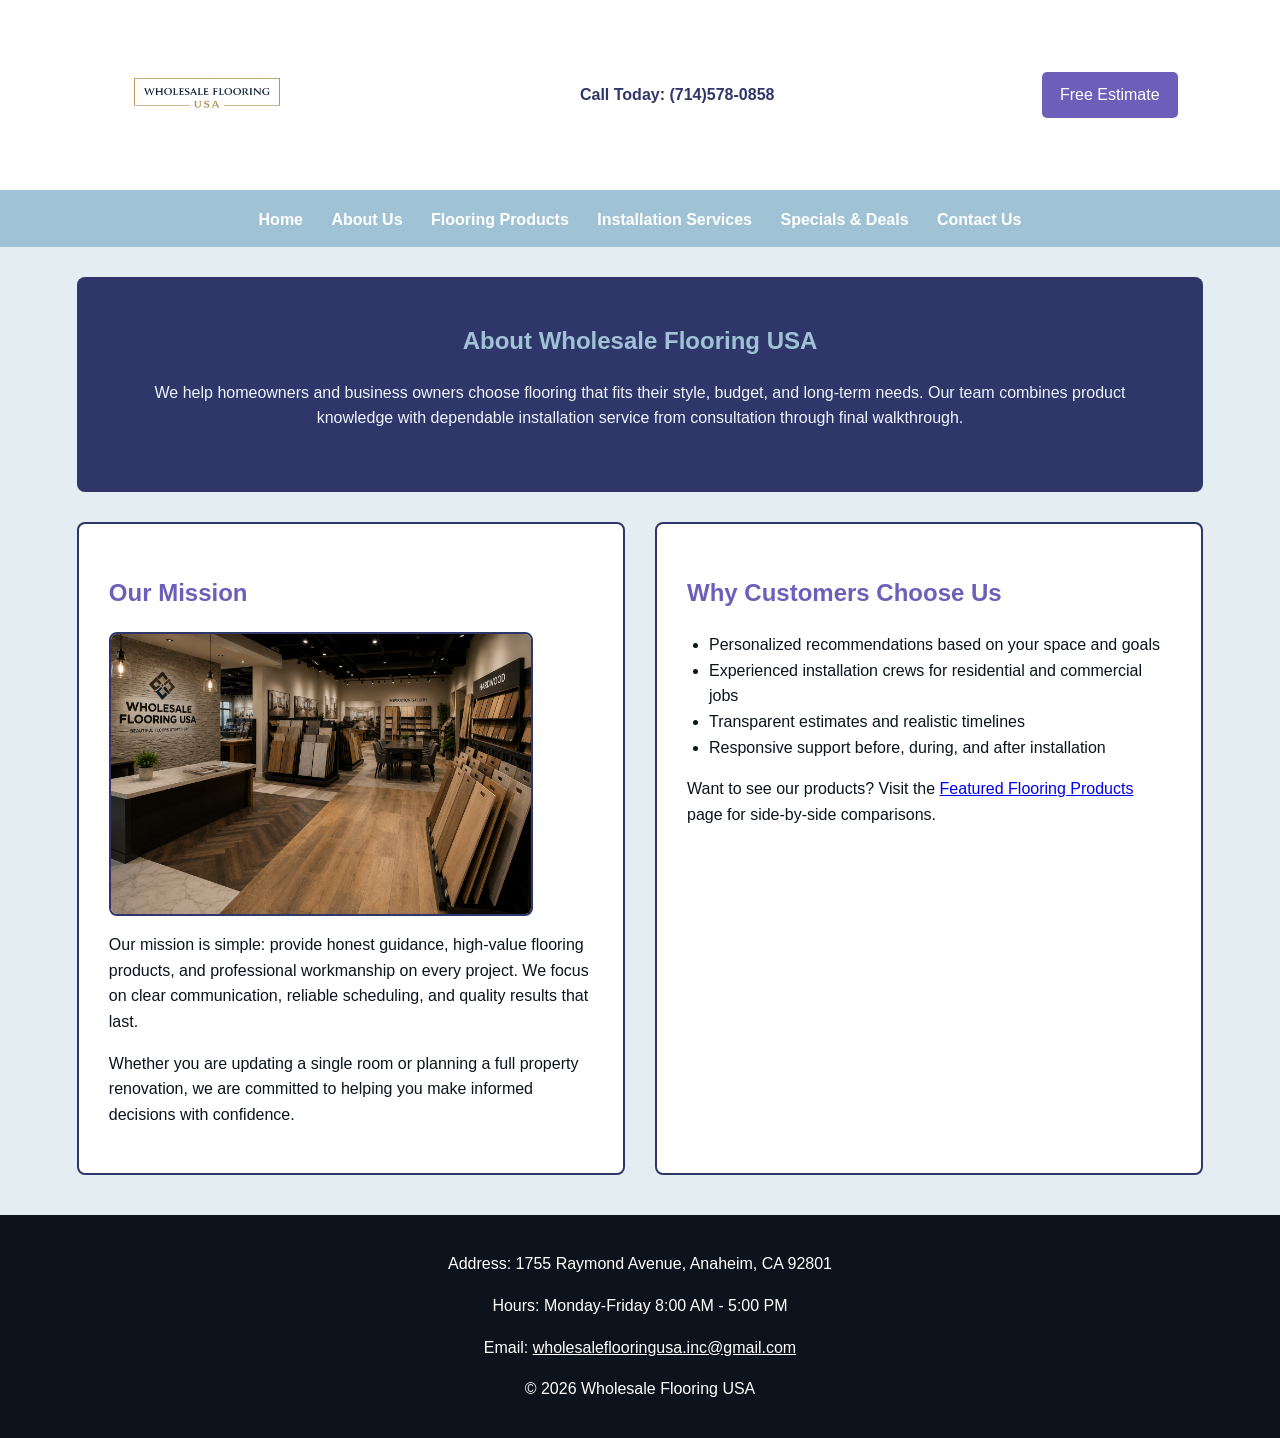
==== about-us.html @ 1b297aaf "Finalize CIS300 site pages, media, and links" ====
<!DOCTYPE html>
<html lang="en">
<head>
    <meta charset="UTF-8">
    <meta name="description" content="Learn about Wholesale Flooring USA, our mission, our service values, and why customers trust our team for residential and commercial flooring projects.">
    <meta name="keywords" content="about wholesale flooring usa, flooring company, flooring experts, customer service, local flooring team">
    <meta name="author" content="Zach Spiering">
    <meta name="viewport" content="width=device-width, initial-scale=1.0">
    <title>About Us | Wholesale Flooring USA</title>
    <link rel="stylesheet" href="styles.css">
</head>
<body>
    <header>
        <a href="index.html" class="logo-link" aria-label="Wholesale Flooring USA Home">
            <img src="logo.png" alt="Wholesale Flooring USA logo" class="logo-img">
        </a>
        <p class="phone">Call Today: (714)578-0858</p>
        <a href="index.html#estimate" class="button">Free Estimate</a>
    </header>

    <nav>
        <a href="index.html">Home</a>
        <a href="about-us.html">About Us</a>
        <a href="featured-flooring-products.html">Flooring Products</a>
        <a href="installation-services.html">Installation Services</a>
        <a href="#">Specials & Deals</a>
        <a href="index.html#estimate">Contact Us</a>
    </nav>

    <main>
        <section class="hero">
            <h1>About Wholesale Flooring USA</h1>
            <p>We help homeowners and business owners choose flooring that fits their style, budget, and long-term needs. Our team combines product knowledge with dependable installation service from consultation through final walkthrough.</p>
        </section>

        <section class="content-grid">
            <article class="card">
                <h2>Our Mission</h2>
                <img src="about-showroom.png" alt="Wholesale Flooring USA showroom and product display" class="service-photo">
                <p>Our mission is simple: provide honest guidance, high-value flooring products, and professional workmanship on every project. We focus on clear communication, reliable scheduling, and quality results that last.</p>
                <p>Whether you are updating a single room or planning a full property renovation, we are committed to helping you make informed decisions with confidence.</p>
            </article>

            <article class="card">
                <h2>Why Customers Choose Us</h2>
                <ul>
                    <li>Personalized recommendations based on your space and goals</li>
                    <li>Experienced installation crews for residential and commercial jobs</li>
                    <li>Transparent estimates and realistic timelines</li>
                    <li>Responsive support before, during, and after installation</li>
                </ul>
                <p>Want to see our products? Visit the <a href="featured-flooring-products.html">Featured Flooring Products</a> page for side-by-side comparisons.</p>
            </article>
        </section>
    </main>

    <footer>
        <p>Address: 1755 Raymond Avenue, Anaheim, CA 92801</p>
        <p>Hours: Monday-Friday 8:00 AM - 5:00 PM</p>
        <p>Email: <a href="index.html#estimate">wholesaleflooringusa.inc@gmail.com</a></p>
        <p>&copy; 2026 Wholesale Flooring USA</p>
    </footer>
</body>
</html>
---- styles.css ----
:root {
    --text: #0c131d;
    --background: #e3edf2;
    --primary: #9fc3d5;
    --secondary: #2f376a;
    --accent: #6d5fb9;
}

body {
    margin: 0;
    font-family: Arial, Helvetica, sans-serif;
    background-color: var(--background);
    color: var(--text);
    line-height: 1.6;
}

header {
    display: flex;
    justify-content: space-between;
    align-items: center;
    padding: 25px 8%;
    background-color: white;
    border-bottom: 3px solid var(--primary);
}

.logo {
    font-size: 1.6rem;
    font-weight: bold;
    color: var(--primary);
}

.logo-link {
    display: inline-flex;
    align-items: center;
    text-decoration: none;
}

.logo-img {
    display: block;
    width: auto;
    height: 140px;
    max-width: min(56vw, 520px);
    object-fit: contain;
}

.phone {
    font-weight: bold;
    color: var(--secondary);
}

.button {
    background-color: var(--accent);
    color: white;
    padding: 10px 18px;
    text-decoration: none;
    border-radius: 5px;
}

nav {
    background-color: var(--primary);
    padding: 14px;
    text-align: center;
}

nav a {
    color: white;
    text-decoration: none;
    margin: 0 12px;
    font-weight: bold;
}

nav a:hover {
    text-decoration: underline;
}

main {
    width: 88%;
    margin: 30px auto;
}

.hero {
    background-color: var(--secondary);
    padding: 45px;
    text-align: center;
    border-radius: 8px;
}

.hero h1 {
    margin-top: 0;
    color: var(--primary);
}

.hero p {
    color: #eef3ff;
}

.content-grid {
    display: grid;
    grid-template-columns: 1fr 1fr;
    gap: 30px;
    margin-top: 30px;
}

.products-grid {
    grid-template-columns: 1fr 2fr;
}

.card {
    background-color: white;
    padding: 30px;
    border: 2px solid var(--secondary);
    border-radius: 8px;
}

.card h2 {
    color: var(--accent);
}

.service-photo {
    width: 100%;
    max-width: 420px;
    height: auto;
    display: block;
    margin: 10px 0 16px;
    border: 2px solid var(--secondary);
    border-radius: 8px;
    background: #fff;
}

.promo-video {
    width: 100%;
    max-width: 100%;
    display: block;
    margin: 10px 0 18px;
    border: 2px solid var(--secondary);
    border-radius: 8px;
    background: #000;
}

.table-wrap {
    overflow-x: auto;
}

.pricing-table {
    width: 100%;
    border-collapse: collapse;
    min-width: 540px;
}

.pricing-table th,
.pricing-table td {
    border: 1px solid var(--secondary);
    padding: 10px 12px;
    text-align: left;
}

.pricing-table th {
    background-color: var(--secondary);
    color: #f5f8ff;
}

.pricing-table tr:nth-child(even) {
    background-color: #f2f6fb;
}

ul {
    padding-left: 22px;
}

form {
    display: flex;
    flex-direction: column;
}

label {
    margin-top: 12px;
    font-weight: bold;
}

input,
select,
textarea {
    padding: 10px;
    border: 1px solid #999;
    border-radius: 4px;
    font-size: 1rem;
}

button {
    margin-top: 18px;
    padding: 12px;
    background-color: var(--primary);
    color: white;
    border: none;
    border-radius: 5px;
    font-size: 1rem;
    cursor: pointer;
}

button:hover {
    background-color: var(--accent);
}

footer {
    background-color: var(--text);
    color: white;
    text-align: center;
    padding: 20px;
    margin-top: 40px;
}

footer a {
    color: white;
}

@media (max-width: 760px) {
    header {
        flex-wrap: wrap;
        gap: 10px;
    }

    .logo-img {
        height: 100px;
        max-width: 70vw;
    }
}
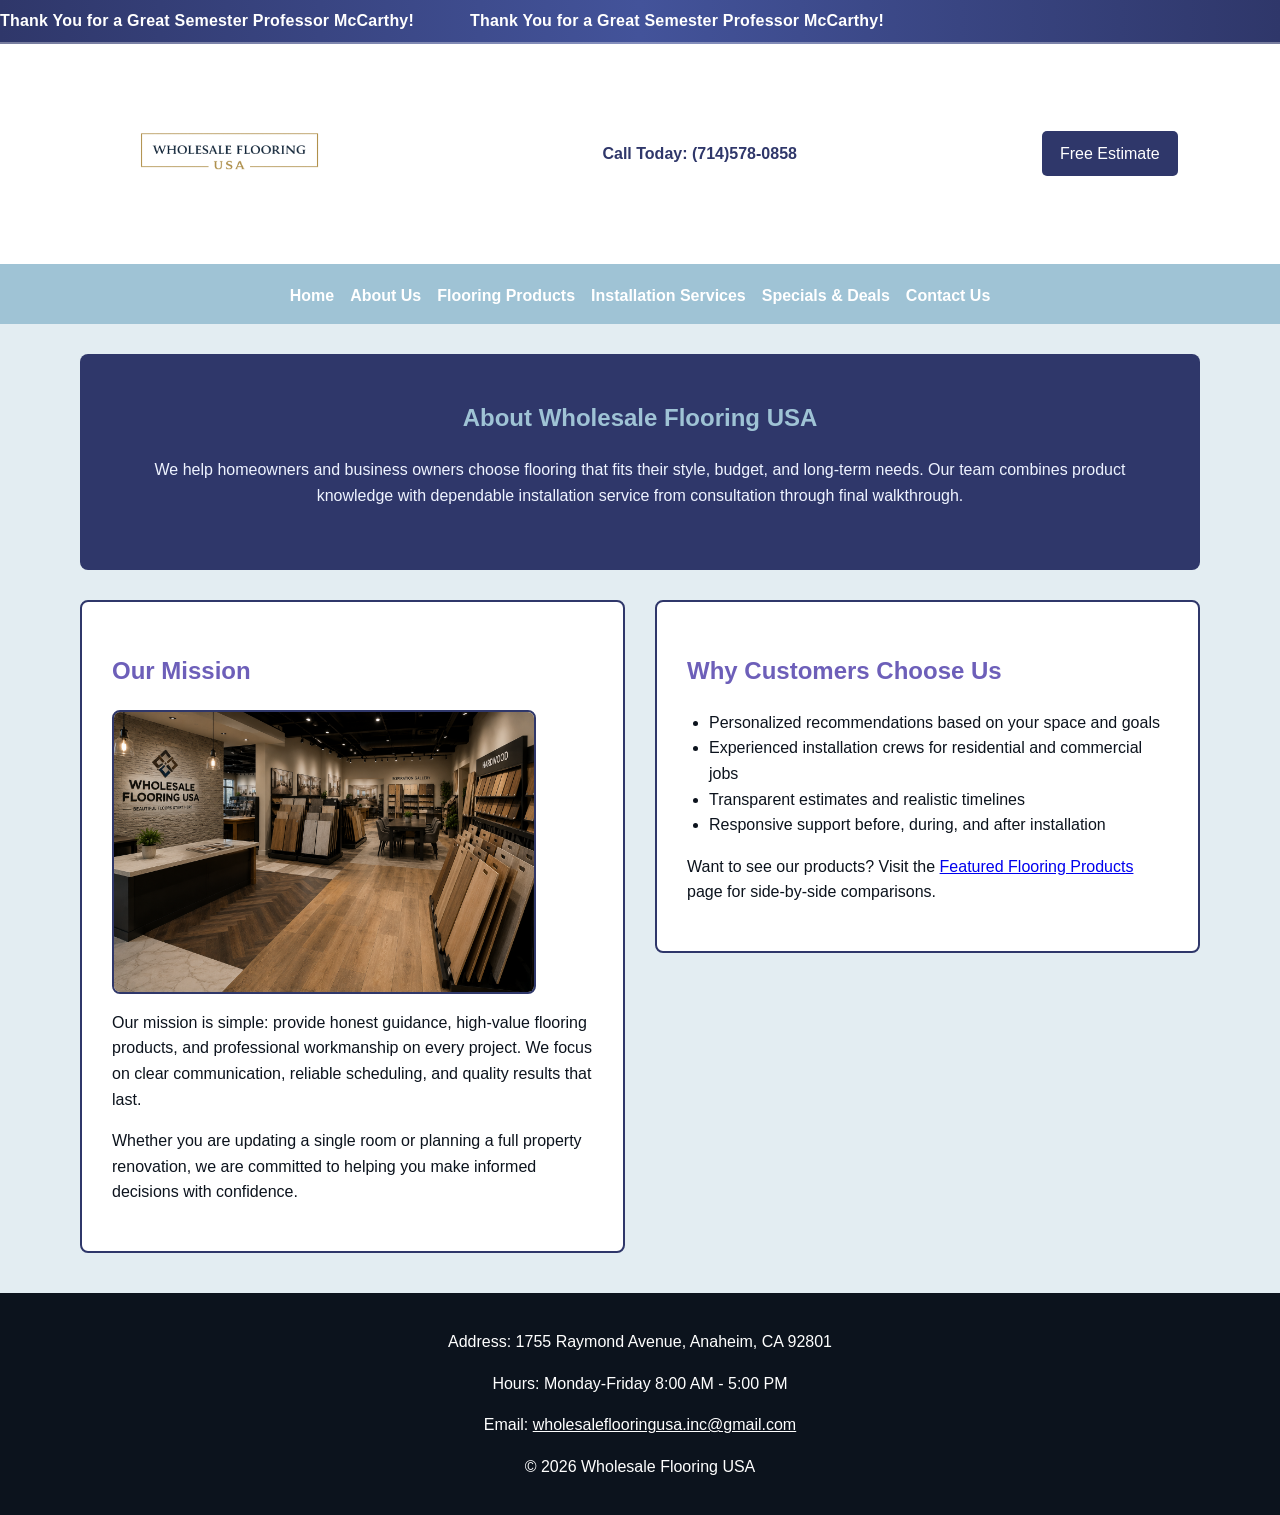
==== commit e040ea35: "Update table layout and add sitewide announcement carousel" ====
--- a/about-us.html
+++ b/about-us.html
@@ -10,6 +10,13 @@
     <link rel="stylesheet" href="styles.css">
 </head>
 <body>
+    <div class="announcement-carousel" aria-label="Semester thank-you message">
+        <div class="announcement-track">
+            <span>Thank You for a Great Semester Professor McCarthy!</span>
+            <span aria-hidden="true">Thank You for a Great Semester Professor McCarthy!</span>
+        </div>
+    </div>
+
     <header>
         <a href="index.html" class="logo-link" aria-label="Wholesale Flooring USA Home">
             <img src="logo.png" alt="Wholesale Flooring USA logo" class="logo-img">
@@ -19,12 +26,17 @@
     </header>
 
     <nav>
-        <a href="index.html">Home</a>
-        <a href="about-us.html">About Us</a>
-        <a href="featured-flooring-products.html">Flooring Products</a>
-        <a href="installation-services.html">Installation Services</a>
-        <a href="#">Specials & Deals</a>
-        <a href="index.html#estimate">Contact Us</a>
+        <div class="nav-inner">
+            <button class="nav-toggle" type="button" aria-expanded="false" aria-label="Toggle navigation menu">Menu</button>
+            <div class="nav-links">
+                <a href="index.html">Home</a>
+                <a href="about-us.html">About Us</a>
+                <a href="featured-flooring-products.html">Flooring Products</a>
+                <a href="installation-services.html">Installation Services</a>
+                <a href="#">Specials & Deals</a>
+                <a href="index.html#estimate">Contact Us</a>
+            </div>
+        </div>
     </nav>
 
     <main>
@@ -60,5 +72,6 @@
         <p>Email: <a href="index.html#estimate">wholesaleflooringusa.inc@gmail.com</a></p>
         <p>&copy; 2026 Wholesale Flooring USA</p>
     </footer>
+    <script src="script.js"></script>
 </body>
 </html>
--- a/styles.css
+++ b/styles.css
@@ -12,6 +12,38 @@
     background-color: var(--background);
     color: var(--text);
     line-height: 1.6;
+}
+
+.announcement-carousel {
+    background: linear-gradient(90deg, #2f376a, #43539a, #2f376a);
+    color: #ffffff;
+    border-bottom: 2px solid rgba(255, 255, 255, 0.35);
+    overflow: hidden;
+    white-space: nowrap;
+}
+
+.announcement-track {
+    display: inline-flex;
+    align-items: center;
+    gap: 56px;
+    min-width: 200%;
+    padding: 8px 0;
+    font-weight: bold;
+    letter-spacing: 0.2px;
+    animation: announcement-slide 16s linear infinite;
+}
+
+.announcement-track span {
+    display: inline-block;
+}
+
+@keyframes announcement-slide {
+    from {
+        transform: translateX(0);
+    }
+    to {
+        transform: translateX(-50%);
+    }
 }
 
 header {
@@ -38,8 +70,8 @@
 .logo-img {
     display: block;
     width: auto;
-    height: 140px;
-    max-width: min(56vw, 520px);
+    height: 170px;
+    max-width: min(62vw, 620px);
     object-fit: contain;
 }
 
@@ -49,7 +81,7 @@
 }
 
 .button {
-    background-color: var(--accent);
+    background-color: var(--secondary);
     color: white;
     padding: 10px 18px;
     text-decoration: none;
@@ -58,23 +90,51 @@
 
 nav {
     background-color: var(--primary);
-    padding: 14px;
-    text-align: center;
-}
-
-nav a {
+    padding: 12px 6%;
+}
+
+.nav-inner {
+    width: min(1120px, 100%);
+    margin: 0 auto;
+    display: flex;
+    align-items: center;
+    justify-content: center;
+    gap: 12px;
+}
+
+.nav-toggle {
+    display: none;
+    border: 2px solid rgba(255, 255, 255, 0.75);
+    background: rgba(255, 255, 255, 0.14);
+    color: white;
+    border-radius: 6px;
+    padding: 8px 12px;
+    font-size: 1rem;
+    font-weight: bold;
+    line-height: 1;
+    cursor: pointer;
+}
+
+.nav-links {
+    display: flex;
+    flex-wrap: wrap;
+    justify-content: center;
+    gap: 10px 16px;
+}
+
+.nav-links a {
     color: white;
     text-decoration: none;
-    margin: 0 12px;
-    font-weight: bold;
-}
-
-nav a:hover {
+    font-weight: bold;
+    padding: 4px 0;
+}
+
+.nav-links a:hover {
     text-decoration: underline;
 }
 
 main {
-    width: 88%;
+    width: min(1120px, 88%);
     margin: 30px auto;
 }
 
@@ -99,6 +159,7 @@
     grid-template-columns: 1fr 1fr;
     gap: 30px;
     margin-top: 30px;
+    align-items: start;
 }
 
 .products-grid {
@@ -144,14 +205,26 @@
 .pricing-table {
     width: 100%;
     border-collapse: collapse;
-    min-width: 540px;
+    min-width: 460px;
 }
 
 .pricing-table th,
 .pricing-table td {
     border: 1px solid var(--secondary);
-    padding: 10px 12px;
+    padding: 8px 10px;
     text-align: left;
+}
+
+.pricing-table th:nth-child(1),
+.pricing-table td:nth-child(1),
+.pricing-table th:nth-child(3),
+.pricing-table td:nth-child(3) {
+    width: 34%;
+}
+
+.pricing-table th:nth-child(2),
+.pricing-table td:nth-child(2) {
+    width: 32%;
 }
 
 .pricing-table th {
@@ -180,6 +253,8 @@
 input,
 select,
 textarea {
+    width: 100%;
+    box-sizing: border-box;
     padding: 10px;
     border: 1px solid #999;
     border-radius: 4px;
@@ -216,11 +291,162 @@
 @media (max-width: 760px) {
     header {
         flex-wrap: wrap;
+        gap: 8px;
+        justify-content: center;
+        padding: 14px 4%;
+        text-align: center;
+    }
+
+    .logo-img {
+        height: 120px;
+        max-width: 80vw;
+    }
+
+    .phone {
+        width: 100%;
+        margin: 0;
+    }
+
+    .button {
+        width: min(100%, 320px);
+        text-align: center;
+        padding: 12px 18px;
+        box-sizing: border-box;
+    }
+
+    nav {
+        padding: 10px 4%;
+    }
+
+    .nav-inner {
+        width: 100%;
+        flex-direction: column;
+        align-items: stretch;
         gap: 10px;
     }
 
+    .nav-toggle {
+        display: inline-flex;
+        align-items: center;
+        justify-content: center;
+        align-self: flex-end;
+        min-height: 42px;
+    }
+
+    .nav-links {
+        display: none;
+        width: 100%;
+        flex-direction: column;
+        gap: 8px;
+    }
+
+    .nav-links.open {
+        display: flex;
+    }
+
+    .nav-links a {
+        display: block;
+        line-height: 1.35;
+        padding: 10px 12px;
+        border-radius: 6px;
+        text-align: center;
+        background: rgba(255, 255, 255, 0.14);
+    }
+
+    main {
+        width: 92%;
+        margin: 20px auto;
+    }
+
+    .hero {
+        padding: 20px 14px;
+    }
+
+    .hero h1 {
+        margin-bottom: 8px;
+        line-height: 1.2;
+    }
+
+    .hero p {
+        margin-bottom: 0;
+    }
+
+    .content-grid,
+    .products-grid {
+        grid-template-columns: 1fr;
+        gap: 18px;
+    }
+
+    .card {
+        padding: 22px;
+    }
+
+    footer {
+        padding: 18px 14px;
+    }
+}
+
+@media (min-width: 761px) and (max-width: 1024px) {
+    header {
+        padding: 16px 5%;
+    }
+
     .logo-img {
-        height: 100px;
-        max-width: 70vw;
-    }
-}
+        height: 140px;
+        max-width: 56vw;
+    }
+
+    nav {
+        padding: 10px 4%;
+    }
+
+    .nav-inner {
+        gap: 10px;
+    }
+
+    .nav-links {
+        gap: 8px 14px;
+    }
+
+    main {
+        width: 92%;
+        margin: 24px auto;
+    }
+
+    .hero {
+        padding: 28px 22px;
+    }
+
+    .content-grid {
+        gap: 22px;
+    }
+
+    .products-grid {
+        grid-template-columns: 1fr;
+    }
+}
+
+@media (max-width: 430px) {
+    .announcement-track {
+        gap: 34px;
+        font-size: 0.92rem;
+        padding: 7px 0;
+    }
+
+    .logo-img {
+        height: 105px;
+    }
+
+    .nav-links a {
+        font-size: 0.95rem;
+    }
+
+    .hero h1 {
+        font-size: 1.55rem;
+        line-height: 1.2;
+    }
+
+    .card {
+        padding: 18px;
+    }
+}
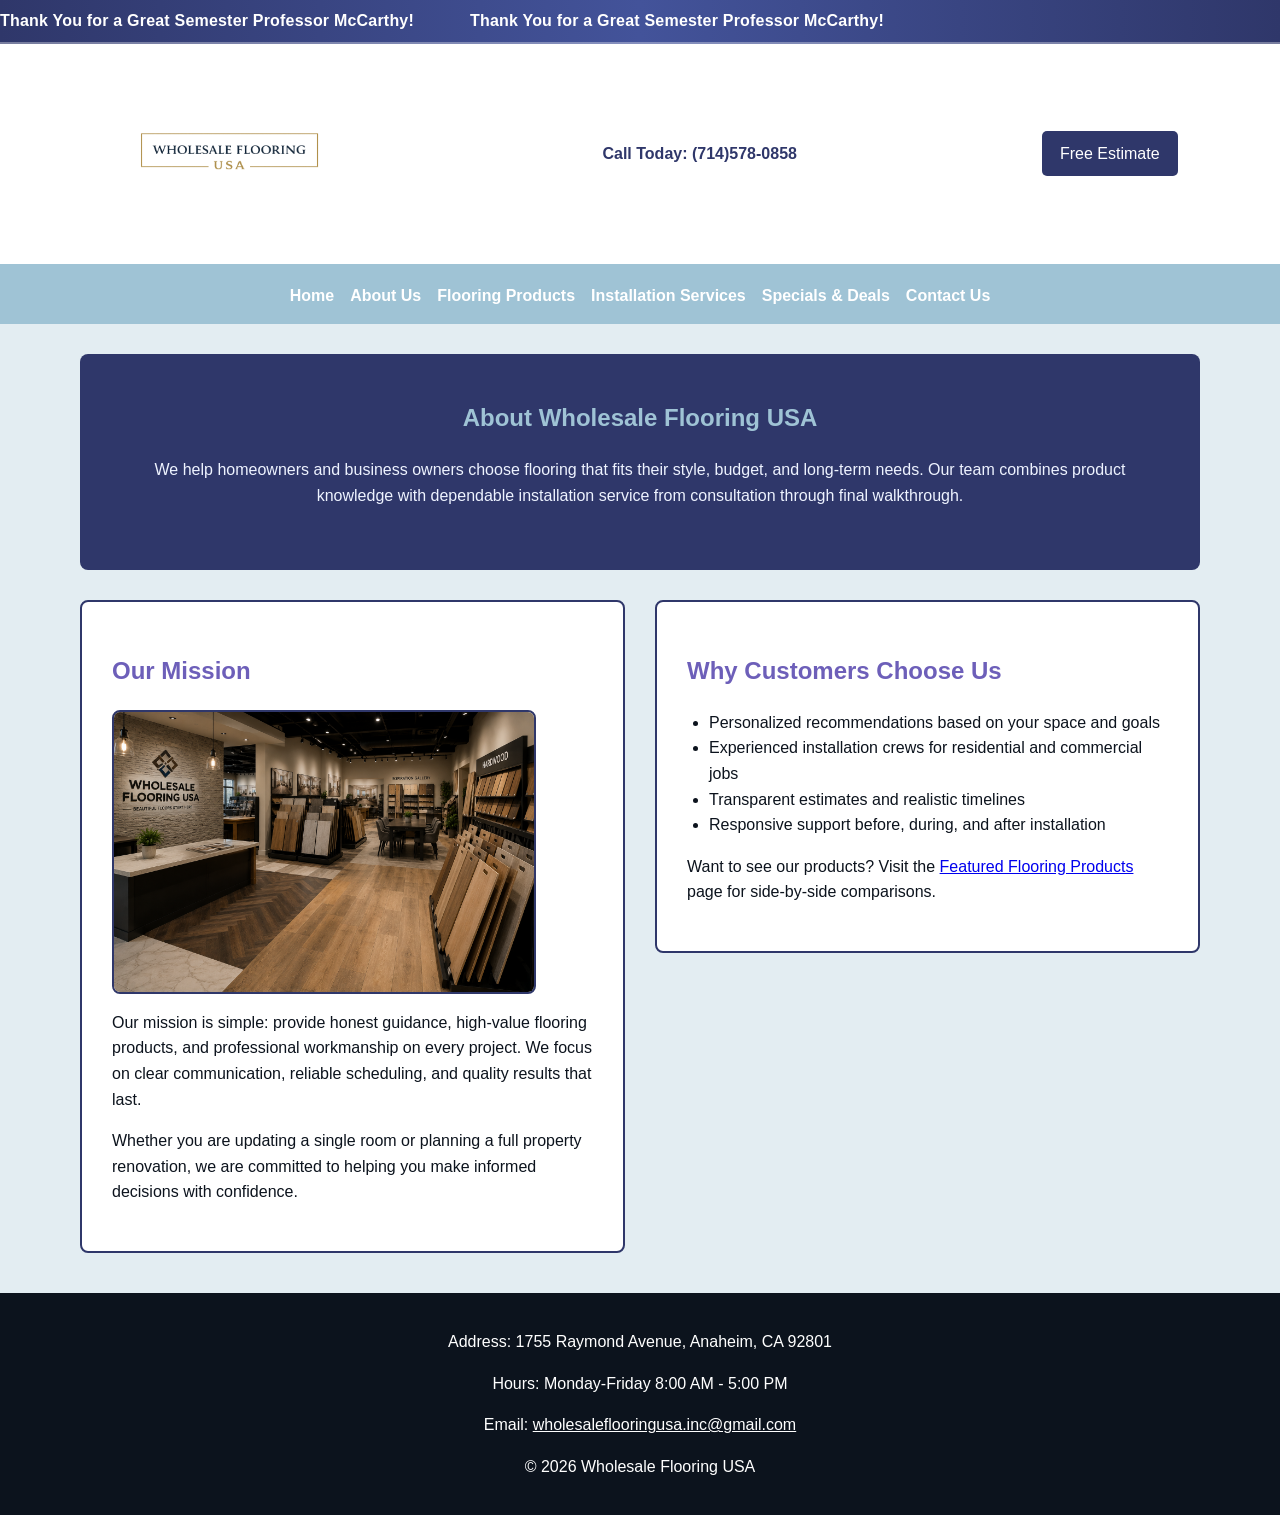
==== commit a9329aa5: "Harden rubric items: add mailto links and GA tag" ====
--- a/about-us.html
+++ b/about-us.html
@@ -7,6 +7,13 @@
     <meta name="author" content="Zach Spiering">
     <meta name="viewport" content="width=device-width, initial-scale=1.0">
     <title>About Us | Wholesale Flooring USA</title>
+    <script async src="https://www.googletagmanager.com/gtag/js?id=G-XXXXXXXXXX"></script>
+    <script>
+        window.dataLayer = window.dataLayer || [];
+        function gtag() { dataLayer.push(arguments); }
+        gtag("js", new Date());
+        gtag("config", "G-XXXXXXXXXX");
+    </script>
     <link rel="stylesheet" href="styles.css">
 </head>
 <body>
@@ -69,7 +76,7 @@
     <footer>
         <p>Address: 1755 Raymond Avenue, Anaheim, CA 92801</p>
         <p>Hours: Monday-Friday 8:00 AM - 5:00 PM</p>
-        <p>Email: <a href="index.html#estimate">wholesaleflooringusa.inc@gmail.com</a></p>
+        <p>Email: <a href="mailto:wholesaleflooringusa.inc@gmail.com">wholesaleflooringusa.inc@gmail.com</a></p>
         <p>&copy; 2026 Wholesale Flooring USA</p>
     </footer>
     <script src="script.js"></script>
--- a/styles.css
+++ b/styles.css
@@ -23,14 +23,15 @@
 }
 
 .announcement-track {
-    display: inline-flex;
+    display: flex;
     align-items: center;
     gap: 56px;
-    min-width: 200%;
+    width: max-content;
     padding: 8px 0;
     font-weight: bold;
     letter-spacing: 0.2px;
-    animation: announcement-slide 16s linear infinite;
+    will-change: transform;
+    animation: announcement-slide 20s linear infinite;
 }
 
 .announcement-track span {
@@ -42,7 +43,7 @@
         transform: translateX(0);
     }
     to {
-        transform: translateX(-50%);
+        transform: translateX(calc(-50% - 28px));
     }
 }
 
